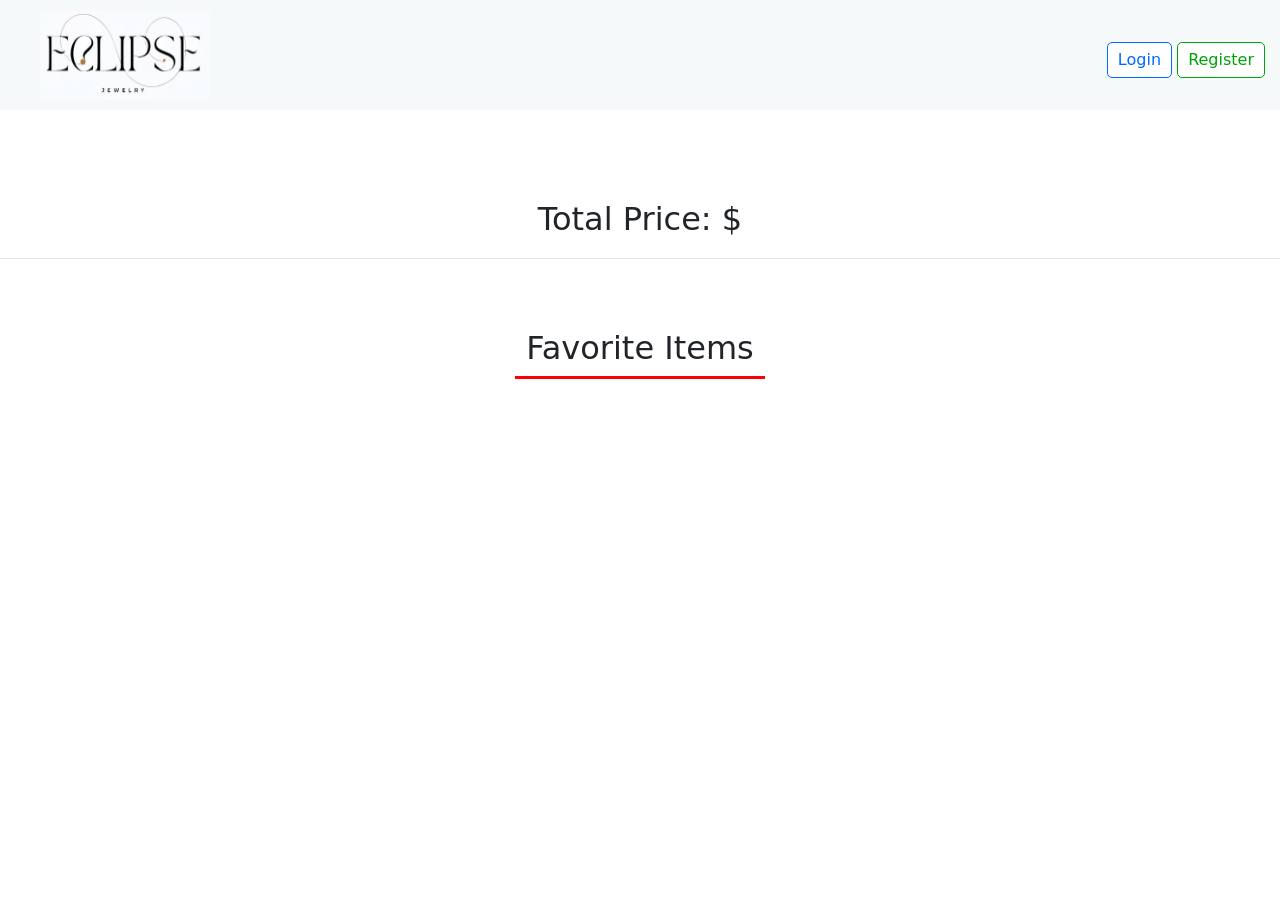
==== cart.html @ 4b3e2cd4 "add project" ====
<!DOCTYPE html>
<html lang="en">
    <head>
        <meta charset="UTF-8">
        <meta http-equiv="X-UA-Compatible" content="IE=edge">
        <meta name="viewport" content="width=device-width, initial-scale=1.0">
        <title>Shopping Cart || cart page</title>
        <link rel="stylesheet" href="css/style.css"/>
        <link rel="stylesheet" href="css/all.css"/>
        <link rel="stylesheet" href="css/bootstrap.min.css"/>
    </head>
    <body>
        <header style="margin-bottom: 50px;">
            <div class="container-fluid" style="background-color: #f6f9fa; padding: 10px 15px 10px 40px; display: flex;">
                <div class="logo">
                    <a href="index.html"><img src="images/Logo.png" alt="logo" width="170" height="90"></a>
                </div>
                <div class="cartContainer" style="margin-left: auto; margin-top: 2%; display: none;">
                    <span id="username"></span>
                    <span style="margin: 0 30px; color: rgb(0, 106, 255);"><i class="fa-solid fa-cart-shopping shoppingcart" style="cursor: pointer;"></i> <span id="counter"></span></span>
                    <div class="cartsProducts">
                        <div class="cartAddedProducts"></div>
                        <hr>
                        <div class="viewproducts"><a href="cart.html" style="color: black;">View All Products</a></div>
                    </div>
                    <button class="headerbtnLogout">Logout</button>
                </div>
                <div class="header_content" style="margin-left: auto;">
                    <button class="headerbtn headerbtn1">Login</button>
                    <button class="headerbtn headerbtn2">Register</button>
                </div>
            </div>
        </header>

        <div class="addedproducts row">
            
        </div>

        <h2 style="margin-top: 40px; text-align: center;">Total Price: $<span class="price"></span></h2>
        <hr style="margin-top: 20px; color: #8e8e8e;">

        <h2 class="favItem">Favorite Items</h2>
        <p class="underline"></p>

        <div class="addedfavproducts row">
            
            
        </div>

        <script src="js/cart.js"></script>
        <script src="js/bootstrap.bundle.min.js"></script>
    </body>
</html>
---- css/style.css ----
* {
    margin: 0;
    padding: 0;
    box-sizing: border-box;
}

.loginform {
    position: absolute;
    left: 50%;
    top: 50%;
    transform: translate(-50%,-50%);
    width: 65%;
    background-color: #f6f9fa;
    padding: 30px 30px 50px 30px;
    border-radius: 15px;
    box-shadow: 0px 0px 8px 0px #ddd ;
}
a {
    text-decoration: none !important;
}
input {
    display: block;
    outline: none;
    margin-top: 8px !important;
    margin-bottom: 15px !important;
    transition: 0.3s;
}
input[type="email"] , input[type="password"]{
    width: 100%;
    padding: 5px 10px;
    border: 1px solid #ddd;
    border-radius: 4px;
}
input[type="submit"]{
    padding: 8px 13px;
    background-color: rgb(0, 106, 255);
    color: white;
    border: 0;
    border-radius: 5px;
}
input[type="submit"]:hover {
    background-color: rgb(0, 0, 191);
}
input[type="text"] {
    width: 49%;
    display: inline;
    padding: 5px 10px;
    border: 1px solid #ddd;
    border-radius: 4px;
}
input[type="email"]:focus , input[type="password"]:focus , input[type="text"]:focus {
    box-shadow: 0px 0px 8px 0px rgba(0, 106, 255, 0.5) ;
}
.headerbtn {
    padding: 5px 10px;
    margin-top: 20%;
    background-color: white;
    border-radius: 5px;
    color: rgb(0, 106, 255);
    border: 1px solid rgb(0, 106, 255);
    transition: 0.3s;
}
.headerbtn2 {
    color: rgb(0, 162, 11);
    border: 1px solid rgb(0, 162, 11);
}
.headerbtn:hover {
    background-color: rgb(0, 106, 255);
    color: white;
}
.headerbtn2:hover {
    background-color: rgb(0, 162, 11);
}
.headerbtnLogout {
    padding: 5px 10px;
    background-color: white;
    border-radius: 5px;
    color: red;
    border: 1px solid red;
    transition: 0.3s;
}
.headerbtnLogout:hover {
    background-color: red;
    color: white;
}
.cartsProducts {
    position: absolute;
    top: 80px;
    left: calc(100% - 150px);
    width: 150px;
    border: 1px solid #ddd;
    border-radius: 3px;
    transition: 0.3s;
    padding: 10px 0px 15px 0px;
    display: none;
}
.productsincart {
    width: 100%;
    height: 100px;
    background-color: #eaeef1;
    border-radius: 8px;
    padding: 10px;
    margin-bottom: 10px;
}
.productsincart button {
    padding: 0px 7px;
    border: 1px solid black ;
    border-radius: 3px;
}
.viewproducts {
    margin: 0 !important;
    width: 100%;
    text-align: center;
}
.cards {
    height: 450px;
    width:330px !important;
    margin: auto;
    padding: 0 !important;
    overflow: hidden;
    margin-bottom: 20px;
    border: 1px solid #ddd;
    border-radius: 8px;
    text-align: center;
    transition: 0.5s
}
.cards:hover {
    transform: translateY(-10px);
    box-shadow: 0px 0px 5px 0px #0040ff ;
}
.cards:hover .image img {
    transform: scale(1.1,1.1);
}
.cards:active {
    transform: translateY(0px);
}
.image {
    height: 55%;
    width: 100%;
    margin-bottom: 20px;
    overflow: hidden;
}
.image img {
    width: 100%;
    height: 100%;
    transition: 0.5s;
}
.addBtn {
    padding: 8px 10px;
    color: white;
    background-color: rgb(0, 106, 255);
    border-radius: 5px;
    border: 0;
    margin-left: 15px;
}

.addedcard {
    width: 45% !important;
    height: 180px;
    border: 1px solid #ddd;
    border-radius: 5px;
    margin: auto;
    margin-top: 20px !important;
    display: flex;
}
.addedimage {
    width: 20%;
    height: 60%;
    border-radius: 8px;
    overflow: hidden;
    margin-right: 20px;
    margin-top: 6%;
}

.addedcard_content {
    margin-top: 20px;
}

.addedcard_content button {
    padding: 0px 7px;
    border: 1px solid black ;
    border-radius: 3px;
}

.heart {
    cursor: pointer;
}

.removeBtn {
    height: 40px;
    padding: 8px 10px;
    transform: translateY(120px);
    color: white;
    background-color: red;
    border-radius: 5px;
    border: 0;
}

.addedproducts {
    width: 80% !important;
    margin: auto !important;
}

.favItem {
    text-align: center;
    margin-top: 70px;
}
.underline {
    width: 250px;
    height: 3px;
    margin: auto;
    background-color: red;
}

.addedfavproducts {
    width: 70% !important;
    margin: auto !important;
    margin-top: 50px !important;
    margin-bottom: 50px !important;
    flex-wrap: nowrap !important;
    overflow-x: auto;
}

.favcontainer {
    width: 300px !important;
    height: 350px !important;
    border: 1px solid #ddd;
    overflow: hidden;
    border-radius: 8px;
    padding: 0 !important;
    margin-right: 20px;
    text-align: center;
}

.favImg {
    width: 100%;
    height: 60%;
    margin-bottom: 20px;
}

.favImg img {
    width: 100%;
    height: 100%;
}

.favcontainer i {
    color: red;
    cursor: pointer;
}
.addedcard , .favcontainer {
    transition: 0.3s;
}
.addedcard:hover , .favcontainer:hover {
    border: 2px solid red;
    transform: translateY(-5px);
}
.addedcard:active , .favcontainer:active {
    transform: translateY(0);
}
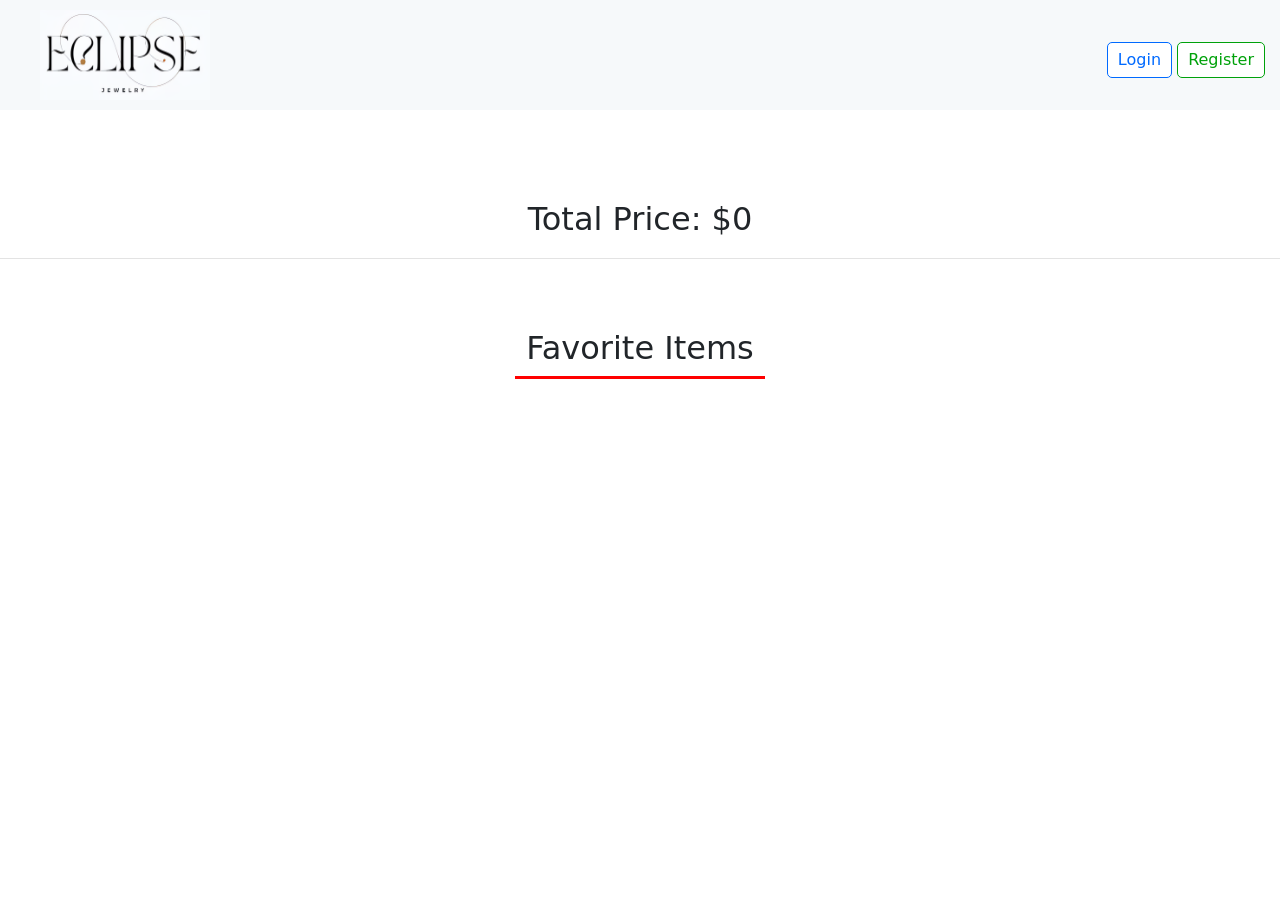
==== commit 50192e93: "update" ====
--- a/cart.html
+++ b/cart.html
@@ -47,7 +47,7 @@
             
         </div>
 
-        <script src="js/cart.js"></script>
-        <script src="js/bootstrap.bundle.min.js"></script>
+        <script src="JS/cart.js"></script>
+        <script src="JS/bootstrap.bundle.min.js"></script>
     </body>
 </html>
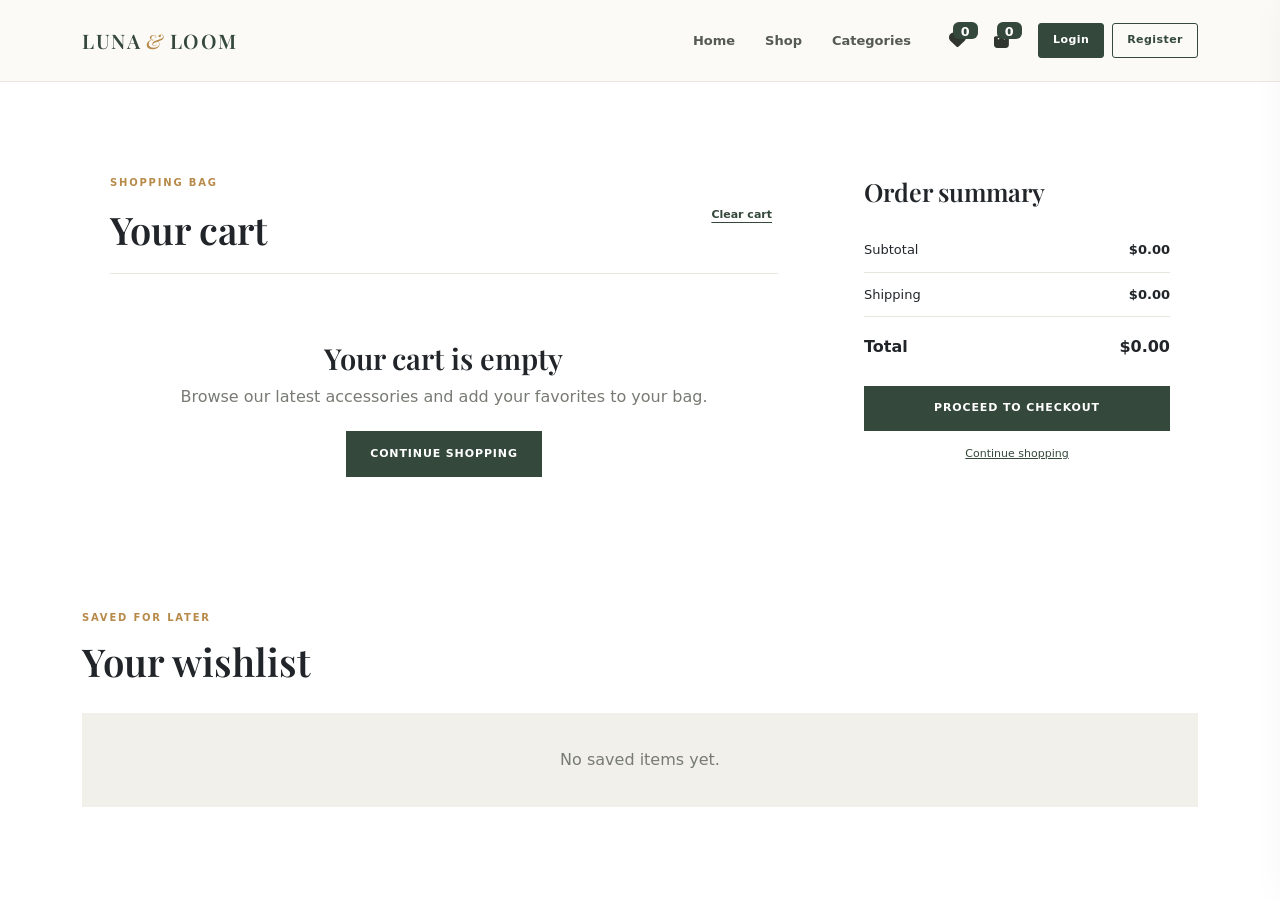
==== commit 592427d1: "modify" ====
--- a/cart.html
+++ b/cart.html
@@ -1,53 +1,118 @@
 <!DOCTYPE html>
 <html lang="en">
-    <head>
-        <meta charset="UTF-8">
-        <meta http-equiv="X-UA-Compatible" content="IE=edge">
-        <meta name="viewport" content="width=device-width, initial-scale=1.0">
-        <title>Shopping Cart || cart page</title>
-        <link rel="stylesheet" href="css/style.css"/>
-        <link rel="stylesheet" href="css/all.css"/>
-        <link rel="stylesheet" href="css/bootstrap.min.css"/>
-    </head>
-    <body>
-        <header style="margin-bottom: 50px;">
-            <div class="container-fluid" style="background-color: #f6f9fa; padding: 10px 15px 10px 40px; display: flex;">
-                <div class="logo">
-                    <a href="index.html"><img src="images/Logo.png" alt="logo" width="170" height="90"></a>
-                </div>
-                <div class="cartContainer" style="margin-left: auto; margin-top: 2%; display: none;">
-                    <span id="username"></span>
-                    <span style="margin: 0 30px; color: rgb(0, 106, 255);"><i class="fa-solid fa-cart-shopping shoppingcart" style="cursor: pointer;"></i> <span id="counter"></span></span>
-                    <div class="cartsProducts">
-                        <div class="cartAddedProducts"></div>
-                        <hr>
-                        <div class="viewproducts"><a href="cart.html" style="color: black;">View All Products</a></div>
-                    </div>
-                    <button class="headerbtnLogout">Logout</button>
-                </div>
-                <div class="header_content" style="margin-left: auto;">
-                    <button class="headerbtn headerbtn1">Login</button>
-                    <button class="headerbtn headerbtn2">Register</button>
-                </div>
+  <head>
+    <meta charset="UTF-8" />
+    <meta http-equiv="X-UA-Compatible" content="IE=edge" />
+    <meta name="viewport" content="width=device-width, initial-scale=1.0" />
+    <title>Your Cart | Luna & Loom</title>
+    <link rel="stylesheet" href="css/style.css" />
+    <link rel="stylesheet" href="css/all.css" />
+    <link rel="stylesheet" href="css/bootstrap.min.css" />
+  </head>
+  <body class="cart-page-body">
+    <header class="site-header">
+      <div class="container nav-shell">
+        <a href="index.html" class="brand" aria-label="Luna & Loom home">
+          Luna <span>&amp;</span> Loom
+        </a>
+
+        <nav class="main-nav" aria-label="Main navigation">
+          <a href="index.html">Home</a>
+          <a href="index.html#shop">Shop</a>
+          <a href="index.html#categories">Categories</a>
+        </nav>
+
+        <div class="top-bar-actions cart-page-actions">
+          <div class="nav-icons">
+            <button class="icon-button" type="button" id="favoriteTrigger" aria-label="View wishlist">
+              <i class="fa-solid fa-heart"></i>
+              <span class="badge" id="favoriteCount">0</span>
+            </button>
+            <button class="icon-button" type="button" id="cartTrigger" aria-label="Open cart">
+              <i class="fa-solid fa-bag-shopping"></i>
+              <span class="badge" id="cartCount">0</span>
+            </button>
+          </div>
+
+          <div class="auth-controls" id="authControls">
+            <button class="header-btn header-btn-primary" type="button" data-nav="login">Login</button>
+            <button class="header-btn header-btn-secondary" type="button" data-nav="register">Register</button>
+          </div>
+
+          <div class="user-badge hidden" id="userBadge">
+            <span id="usernameLabel">Hello, guest</span>
+            <button class="header-btn header-btn-danger" type="button" id="logoutBtn">Logout</button>
+          </div>
+        </div>
+      </div>
+    </header>
+
+    <main class="cart-page-main">
+      <div class="container cart-layout">
+        <section class="cart-panel">
+          <div class="cart-header-row">
+            <div>
+              <p class="eyebrow">Shopping bag</p>
+              <h1>Your cart</h1>
             </div>
-        </header>
+            <button id="clearCartBtn" type="button" class="text-button">Clear cart</button>
+          </div>
 
-        <div class="addedproducts row">
-            
+          <div id="cartItems" class="cart-items" aria-live="polite"></div>
+          <div id="cartEmptyState" class="empty-cart hidden">
+            <h2>Your cart is empty</h2>
+            <p>Browse our latest accessories and add your favorites to your bag.</p>
+            <a href="index.html#shop" class="primary-cta">Continue shopping</a>
+          </div>
+        </section>
+
+        <aside class="checkout-panel">
+          <h2>Order summary</h2>
+          <div class="summary-row">
+            <span>Subtotal</span>
+            <strong id="subtotalValue">$0.00</strong>
+          </div>
+          <div class="summary-row">
+            <span>Shipping</span>
+            <strong id="shippingValue">$0.00</strong>
+          </div>
+          <div class="summary-row total-row">
+            <span>Total</span>
+            <strong id="totalValue">$0.00</strong>
+          </div>
+          <button type="button" class="checkout-btn" id="checkoutBtn">Proceed to checkout</button>
+          <a href="index.html#shop" class="secondary-link">Continue shopping</a>
+        </aside>
+      </div>
+
+      <section class="wishlist-panel">
+        <div class="container section-header">
+          <div>
+            <p class="eyebrow">Saved for later</p>
+            <h2>Your wishlist</h2>
+          </div>
         </div>
+        <div class="container wishlist-grid" id="wishlistGrid"></div>
+      </section>
+    </main>
 
-        <h2 style="margin-top: 40px; text-align: center;">Total Price: $<span class="price"></span></h2>
-        <hr style="margin-top: 20px; color: #8e8e8e;">
+    <aside class="cart-drawer" id="cartDrawer" aria-label="Cart drawer">
+      <div class="drawer-header">
+        <h3>Your cart</h3>
+        <button type="button" class="close-drawer" id="closeCartDrawer" aria-label="Close cart">×</button>
+      </div>
+      <div id="miniCartItems" class="mini-cart-items"></div>
+      <div class="drawer-footer">
+        <div class="drawer-total-row">
+          <span>Subtotal</span>
+          <strong id="drawerSubtotal">$0.00</strong>
+        </div>
+        <a href="cart.html" class="drawer-link">View cart</a>
+      </div>
+    </aside>
 
-        <h2 class="favItem">Favorite Items</h2>
-        <p class="underline"></p>
-
-        <div class="addedfavproducts row">
-            
-            
-        </div>
-
-        <script src="JS/cart.js"></script>
-        <script src="JS/bootstrap.bundle.min.js"></script>
-    </body>
-</html>+    <script src="JS/store.js"></script>
+    <script src="JS/cart.js"></script>
+    <script src="JS/bootstrap.bundle.min.js"></script>
+  </body>
+</html>
--- a/css/style.css
+++ b/css/style.css
@@ -1,259 +1,18 @@
-* {
-    margin: 0;
-    padding: 0;
-    box-sizing: border-box;
-}
+@import url('https://fonts.googleapis.com/css2?family=DM+Sans:wght@400;500;600;700&family=Playfair+Display:wght@500;600;700&display=swap');
 
-.loginform {
-    position: absolute;
-    left: 50%;
-    top: 50%;
-    transform: translate(-50%,-50%);
-    width: 65%;
-    background-color: #f6f9fa;
-    padding: 30px 30px 50px 30px;
-    border-radius: 15px;
-    box-shadow: 0px 0px 8px 0px #ddd ;
-}
-a {
-    text-decoration: none !important;
-}
-input {
-    display: block;
-    outline: none;
-    margin-top: 8px !important;
-    margin-bottom: 15px !important;
-    transition: 0.3s;
-}
-input[type="email"] , input[type="password"]{
-    width: 100%;
-    padding: 5px 10px;
-    border: 1px solid #ddd;
-    border-radius: 4px;
-}
-input[type="submit"]{
-    padding: 8px 13px;
-    background-color: rgb(0, 106, 255);
-    color: white;
-    border: 0;
-    border-radius: 5px;
-}
-input[type="submit"]:hover {
-    background-color: rgb(0, 0, 191);
-}
-input[type="text"] {
-    width: 49%;
-    display: inline;
-    padding: 5px 10px;
-    border: 1px solid #ddd;
-    border-radius: 4px;
-}
-input[type="email"]:focus , input[type="password"]:focus , input[type="text"]:focus {
-    box-shadow: 0px 0px 8px 0px rgba(0, 106, 255, 0.5) ;
-}
-.headerbtn {
-    padding: 5px 10px;
-    margin-top: 20%;
-    background-color: white;
-    border-radius: 5px;
-    color: rgb(0, 106, 255);
-    border: 1px solid rgb(0, 106, 255);
-    transition: 0.3s;
-}
-.headerbtn2 {
-    color: rgb(0, 162, 11);
-    border: 1px solid rgb(0, 162, 11);
-}
-.headerbtn:hover {
-    background-color: rgb(0, 106, 255);
-    color: white;
-}
-.headerbtn2:hover {
-    background-color: rgb(0, 162, 11);
-}
-.headerbtnLogout {
-    padding: 5px 10px;
-    background-color: white;
-    border-radius: 5px;
-    color: red;
-    border: 1px solid red;
-    transition: 0.3s;
-}
-.headerbtnLogout:hover {
-    background-color: red;
-    color: white;
-}
-.cartsProducts {
-    position: absolute;
-    top: 80px;
-    left: calc(100% - 150px);
-    width: 150px;
-    border: 1px solid #ddd;
-    border-radius: 3px;
-    transition: 0.3s;
-    padding: 10px 0px 15px 0px;
-    display: none;
-}
-.productsincart {
-    width: 100%;
-    height: 100px;
-    background-color: #eaeef1;
-    border-radius: 8px;
-    padding: 10px;
-    margin-bottom: 10px;
-}
-.productsincart button {
-    padding: 0px 7px;
-    border: 1px solid black ;
-    border-radius: 3px;
-}
-.viewproducts {
-    margin: 0 !important;
-    width: 100%;
-    text-align: center;
-}
-.cards {
-    height: 450px;
-    width:330px !important;
-    margin: auto;
-    padding: 0 !important;
-    overflow: hidden;
-    margin-bottom: 20px;
-    border: 1px solid #ddd;
-    border-radius: 8px;
-    text-align: center;
-    transition: 0.5s
-}
-.cards:hover {
-    transform: translateY(-10px);
-    box-shadow: 0px 0px 5px 0px #0040ff ;
-}
-.cards:hover .image img {
-    transform: scale(1.1,1.1);
-}
-.cards:active {
-    transform: translateY(0px);
-}
-.image {
-    height: 55%;
-    width: 100%;
-    margin-bottom: 20px;
-    overflow: hidden;
-}
-.image img {
-    width: 100%;
-    height: 100%;
-    transition: 0.5s;
-}
-.addBtn {
-    padding: 8px 10px;
-    color: white;
-    background-color: rgb(0, 106, 255);
-    border-radius: 5px;
-    border: 0;
-    margin-left: 15px;
-}
-
-.addedcard {
-    width: 45% !important;
-    height: 180px;
-    border: 1px solid #ddd;
-    border-radius: 5px;
-    margin: auto;
-    margin-top: 20px !important;
-    display: flex;
-}
-.addedimage {
-    width: 20%;
-    height: 60%;
-    border-radius: 8px;
-    overflow: hidden;
-    margin-right: 20px;
-    margin-top: 6%;
-}
-
-.addedcard_content {
-    margin-top: 20px;
-}
-
-.addedcard_content button {
-    padding: 0px 7px;
-    border: 1px solid black ;
-    border-radius: 3px;
-}
-
-.heart {
-    cursor: pointer;
-}
-
-.removeBtn {
-    height: 40px;
-    padding: 8px 10px;
-    transform: translateY(120px);
-    color: white;
-    background-color: red;
-    border-radius: 5px;
-    border: 0;
-}
-
-.addedproducts {
-    width: 80% !important;
-    margin: auto !important;
-}
-
-.favItem {
-    text-align: center;
-    margin-top: 70px;
-}
-.underline {
-    width: 250px;
-    height: 3px;
-    margin: auto;
-    background-color: red;
-}
-
-.addedfavproducts {
-    width: 70% !important;
-    margin: auto !important;
-    margin-top: 50px !important;
-    margin-bottom: 50px !important;
-    flex-wrap: nowrap !important;
-    overflow-x: auto;
-}
-
-.favcontainer {
-    width: 300px !important;
-    height: 350px !important;
-    border: 1px solid #ddd;
-    overflow: hidden;
-    border-radius: 8px;
-    padding: 0 !important;
-    margin-right: 20px;
-    text-align: center;
-}
-
-.favImg {
-    width: 100%;
-    height: 60%;
-    margin-bottom: 20px;
-}
-
-.favImg img {
-    width: 100%;
-    height: 100%;
-}
-
-.favcontainer i {
-    color: red;
-    cursor: pointer;
-}
-.addedcard , .favcontainer {
-    transition: 0.3s;
-}
-.addedcard:hover , .favcontainer:hover {
-    border: 2px solid red;
-    transform: translateY(-5px);
-}
-.addedcard:active , .favcontainer:active {
-    transform: translateY(0);
-}+:root{--ink:#20231f;--muted:#777b73;--paper:#fbfaf7;--white:#fff;--line:#e8e6df;--green:#34483b;--sage:#e9eee6;--gold:#b78a4a;--serif:'Playfair Display',Georgia,serif;--sans:'DM Sans',Arial,sans-serif;--shadow:0 18px 50px rgba(35,39,31,.08)}
+*{box-sizing:border-box}html{scroll-behavior:smooth;scroll-padding-top:100px}body{margin:0;background:var(--paper);color:var(--ink);font-family:var(--sans);font-size:15px;line-height:1.6}img{max-width:100%;display:block}a{color:inherit;text-decoration:none!important}button,input,select{font:inherit}button{cursor:pointer}button:focus-visible,a:focus-visible,input:focus-visible,select:focus-visible{outline:3px solid #c5a36d;outline-offset:3px}.container{width:min(1220px,calc(100% - 48px));margin-inline:auto}.hidden{display:none!important}.sr-only{position:absolute;width:1px;height:1px;padding:0;margin:-1px;overflow:hidden;clip:rect(0,0,0,0);white-space:nowrap;border:0}
+.site-header{height:82px;background:rgba(251,250,247,.96);border-bottom:1px solid var(--line);position:sticky;top:0;z-index:50;backdrop-filter:blur(12px)}.nav-shell{height:100%;display:flex;align-items:center;justify-content:space-between;gap:28px}.brand img{width:142px;height:auto;max-height:60px;object-fit:contain}.main-nav{display:flex;align-items:center;gap:30px;margin-left:auto}.main-nav a{font-size:13px;font-weight:600;color:#555a52;transition:color .2s}.main-nav a:hover{color:var(--gold)}.top-bar-actions{display:flex;align-items:center;gap:17px}.search-field{height:40px;width:190px;background:#f1f0eb;border-radius:30px;display:flex;align-items:center;padding:0 13px;gap:9px;color:#8a8d84}.search-field input{margin:0!important;border:0;background:none;outline:0;width:100%;font-size:12px;color:var(--ink)}.nav-icons{display:flex;gap:6px}.icon-button{position:relative;border:0;background:transparent;color:#30352f;font-size:17px;width:38px;height:38px;border-radius:50%}.icon-button:hover{background:var(--sage)}.badge{position:absolute;top:0;right:-1px;min-width:17px;height:17px;border-radius:50%;background:var(--green);color:white;font-size:10px;line-height:17px;text-align:center}.auth-controls,.user-badge{display:flex;align-items:center;gap:8px}.user-badge{font-size:12px}.header-btn{border:1px solid var(--green);border-radius:3px;padding:8px 14px;font-size:11px;font-weight:700;letter-spacing:.04em;background:transparent;color:var(--green)}.header-btn-primary{background:var(--green);color:#fff}.header-btn-danger{border-color:#a7584d;color:#a7584d}.mobile-menu-button{display:none;background:none;border:0;padding:8px}.mobile-menu-button span{display:block;width:22px;height:2px;background:var(--ink);margin:5px}
+.hero-section{background:#e9eee8;overflow:hidden}.hero-shell{min-height:520px;display:grid;grid-template-columns:1fr 1fr;align-items:center;gap:50px;padding-block:56px}.eyebrow{text-transform:uppercase;letter-spacing:.18em;font-size:10px;font-weight:700;color:var(--gold);margin:0 0 14px}.hero-copy h1{font:600 clamp(42px,5vw,68px)/1.08 var(--serif);max-width:600px;margin:0 0 20px;letter-spacing:-.03em}.hero-text{max-width:470px;color:#666d63;font-size:15px;line-height:1.8}.hero-actions{display:flex;gap:12px;margin-top:28px}.primary-cta,.secondary-cta{display:inline-flex;justify-content:center;align-items:center;border:1px solid var(--green);padding:13px 23px;min-height:46px;font-size:11px;font-weight:700;letter-spacing:.08em;text-transform:uppercase;transition:.2s}.primary-cta{background:var(--green);color:#fff}.primary-cta:hover{background:#24352a;color:#fff}.secondary-cta{color:var(--green);background:transparent}.secondary-cta:hover{background:#fff}.hero-points{display:flex;gap:22px;padding:0;margin:27px 0 0;list-style:none;color:#62695f;font-size:10px}.hero-points li:before{content:'✓';color:var(--gold);margin-right:7px}.hero-visual{height:390px;position:relative}.showcase-card{position:absolute;background:#f8f6ef;box-shadow:var(--shadow);overflow:hidden}.showcase-card img{width:100%;height:100%;object-fit:contain;mix-blend-mode:multiply}.showcase-large{width:66%;height:90%;left:12%;top:5%;padding:30px}.showcase-small{width:36%;height:38%;padding:14px}.showcase-small.top{right:0;top:2%}.showcase-small.bottom{right:3%;bottom:1%}
+.categories-section,.featured-section,.shop-section{padding:86px 0}.section-header{display:flex;align-items:end;justify-content:space-between;margin-bottom:30px}.section-header h2,.newsletter-box h2,.promo-shell h2{font:600 clamp(28px,3vw,40px)/1.15 var(--serif);margin:0}.category-grid{display:grid;grid-template-columns:repeat(4,1fr);gap:16px}.category-card{height:260px;position:relative;overflow:hidden;background:#eee;cursor:pointer}.category-card img{width:100%;height:100%;object-fit:cover;transition:transform .5s;filter:saturate(.76)}.category-card:hover img{transform:scale(1.05)}.category-overlay{position:absolute;inset:0;display:flex;flex-direction:column;justify-content:end;padding:22px;color:white;background:linear-gradient(transparent 20%,rgba(16,19,15,.68))}.category-tag{font-size:10px;text-transform:uppercase;letter-spacing:.15em}.category-overlay strong{font:600 24px var(--serif)}.featured-section{background:#f1f0eb}.view-link,.text-button{font-size:11px;color:var(--green);font-weight:700;border:0;background:none;text-decoration:underline!important;text-underline-offset:4px}.feature-row{display:grid;grid-template-columns:repeat(3,1fr);gap:20px}.feature-card{position:relative;background:#fff;display:grid;grid-template-columns:42% 1fr;align-items:center;min-height:165px;padding:12px;gap:14px}.feature-card img{height:140px;width:100%;object-fit:contain;background:#f5f4ef}.feature-card h3{font:600 19px var(--serif);margin:0 0 8px}.feature-card p{color:var(--gold);font-size:13px;font-weight:700;margin:0}.feature-badge,.product-badge{position:absolute;top:12px;left:12px;background:var(--green);color:white;padding:4px 9px;font-size:9px;text-transform:uppercase;letter-spacing:.08em;z-index:1}.feature-badge.sale{background:#a7584d}
+.shop-section{background:var(--paper)}.catalog-header{align-items:end}.sort-wrap{display:flex;align-items:center;gap:10px}.sort-label{font-size:11px;color:var(--muted)}.sort-wrap select,.filter-group select{height:42px;background:white;border:1px solid var(--line);padding:0 12px;color:var(--ink);font-size:12px}.catalog-layout{display:grid;grid-template-columns:235px 1fr;gap:36px;align-items:start}.filter-panel{background:#f1f0eb;padding:21px;position:sticky;top:102px}.filter-header{display:flex;align-items:center;justify-content:space-between;border-bottom:1px solid #dcdad2;padding-bottom:13px;margin-bottom:18px}.filter-header h3{font:600 21px var(--serif);margin:0}.filter-group{margin:0 0 20px}.filter-group>label{font-size:11px;font-weight:700;display:block;margin-bottom:8px}.inline-search{display:flex}.inline-search input,.price-inputs input{min-width:0;width:100%;border:1px solid var(--line);background:white;padding:10px;font-size:12px;margin:0!important}.inline-search button{border:0;background:var(--green);color:#fff;font-size:10px;padding:0 10px}.filter-group select{width:100%}.price-inputs{display:flex;gap:8px}.checkbox-row{display:flex;gap:8px;align-items:center;font-size:12px;margin:0 0 20px}.checkbox-row input{margin:0!important;accent-color:var(--green)}.active-filters{display:flex;flex-wrap:wrap;gap:6px}.filter-chip{border:1px solid #d4d1c8;background:white;border-radius:20px;padding:5px 9px;color:#52584f;font-size:10px}.filter-none{font-size:11px;color:#888}.results-meta{font-size:12px;color:var(--muted);margin:0 0 14px}.results-meta strong{font-size:17px;color:var(--ink);margin-right:4px}.product-grid{display:grid;grid-template-columns:repeat(3,minmax(0,1fr));gap:20px}.product-card{background:#fff;min-width:0;transition:transform .25s,box-shadow .25s}.product-card:hover{transform:translateY(-4px);box-shadow:var(--shadow)}.product-card-image-wrap{height:235px;position:relative;background:#f1f0eb;padding:20px}.product-card-image-wrap img{width:100%;height:100%;object-fit:contain;mix-blend-mode:multiply}.product-card-image-wrap .sale-badge{left:auto;right:12px;background:#a7584d}.product-card-body{padding:15px}.product-topline{display:flex;align-items:center;justify-content:space-between}.category-label{font-size:9px;color:var(--gold);text-transform:uppercase;letter-spacing:.14em;font-weight:700}.favorite-toggle{border:0;background:none;color:#93968f;padding:3px}.favorite-toggle.active{color:#aa5e55}.product-card h3{font:600 19px/1.25 var(--serif);margin:8px 0}.product-description{font-size:11px;color:var(--muted);line-height:1.6;min-height:36px;margin:0 0 10px}.product-price-row{display:flex;justify-content:space-between;align-items:center;gap:5px}.current-price{font-size:14px;font-weight:700}.original-price{font-size:11px;text-decoration:line-through;color:#a3a49f;margin-left:6px}.stock-pill{font-size:9px;padding:4px 7px;border-radius:20px}.in-stock{color:#46634e;background:#e9f0e8}.out-of-stock{color:#92534a;background:#f5e9e6}.product-actions{display:flex;gap:8px;margin-top:13px}.add-cart-button,.details-button{flex:1;min-height:36px;border:1px solid var(--green);font-size:10px;text-transform:uppercase;letter-spacing:.06em;font-weight:700}.add-cart-button{background:var(--green);color:white}.add-cart-button:hover{background:#24352a}.add-cart-button.in-cart{background:#e9eee6;color:var(--green)}.details-button{color:var(--green);background:white}.state-panel{padding:30px;background:#f1f0eb;text-align:center;color:var(--muted);font-size:13px}.load-more-wrap{text-align:center;margin-top:28px}
+.promo-section{background:var(--green);color:white;padding:50px 0}.promo-shell{display:flex;align-items:center;justify-content:space-between;gap:30px}.promo-shell .eyebrow{color:#d7bd93}.promo-shell h2{max-width:650px}.promo-shell .primary-cta{background:white;color:var(--green);border-color:white}.newsletter-section{padding:68px 0}.newsletter-box{display:flex;align-items:center;justify-content:space-between;gap:30px}.newsletter-box h2{font-size:30px}.newsletter-form{display:flex;width:min(430px,100%)}.newsletter-form input{flex:1;min-width:0;margin:0!important;border:1px solid var(--line);padding:12px 14px;background:white}.newsletter-form button{border:0;background:var(--green);color:white;padding:0 18px;text-transform:uppercase;font-size:10px;font-weight:700;letter-spacing:.08em}.site-footer{background:#202821;color:#dce0d9;padding:54px 0 20px}.footer-grid{display:grid;grid-template-columns:1.5fr 1fr 1fr 1fr;gap:35px}.footer-logo{width:130px;max-height:60px;object-fit:contain;filter:brightness(0) invert(1);margin-bottom:12px}.footer-grid p,.footer-grid li{color:#b7beb5;font-size:11px}.footer-grid h3{font-size:11px;text-transform:uppercase;letter-spacing:.14em;color:white}.footer-grid ul{padding:0;list-style:none}.footer-grid li{margin:8px 0}.footer-grid a:hover{color:#e4c895}.footer-bottom{border-top:1px solid #414940;padding-top:18px;margin-top:30px;display:flex;justify-content:space-between;color:#aeb6ac;font-size:10px}.social-links{display:flex;gap:17px}.social-links a{color:#dce0d9}
+.cart-drawer{position:fixed;z-index:80;right:0;top:0;height:100vh;width:min(390px,100%);background:white;box-shadow:-15px 0 45px #0002;padding:22px;transform:translateX(110%);transition:transform .25s;display:flex;flex-direction:column}.cart-drawer.open{transform:translateX(0)}.drawer-header{display:flex;justify-content:space-between;align-items:center;border-bottom:1px solid var(--line);padding-bottom:12px}.drawer-header h3{font:600 24px var(--serif);margin:0}.close-drawer,.close-modal{border:0;background:none;font-size:27px;color:#656a62}.mini-cart-items{overflow:auto;flex:1;padding:14px 0}.mini-cart-empty{color:var(--muted);font-size:13px}.mini-cart-item{display:flex;gap:12px;padding:12px 0;border-bottom:1px solid var(--line)}.mini-cart-image{width:72px;height:72px;background:#f1f0eb;padding:6px}.mini-cart-image img{width:100%;height:100%;object-fit:contain}.mini-cart-info h4{font:600 15px var(--serif);margin:0}.mini-cart-info p{font-size:11px;color:var(--muted);margin:3px 0}.mini-cart-controls{display:flex;align-items:center;gap:10px}.mini-cart-controls button{border:1px solid var(--line);background:#fff;width:24px;height:24px}.drawer-footer{border-top:1px solid var(--line);padding-top:15px}.drawer-total-row{display:flex;justify-content:space-between;margin-bottom:12px}.drawer-link{display:block;text-align:center;padding:11px;background:var(--green);color:white!important;font-size:11px;font-weight:700;text-transform:uppercase}.modal{position:fixed;inset:0;z-index:100;display:grid;place-items:center;padding:20px}.modal-backdrop{position:absolute;inset:0;background:#141814aa}.modal-panel{position:relative;z-index:1;width:min(760px,100%);background:white;padding:30px;display:grid;grid-template-columns:1fr 1fr;gap:30px;box-shadow:var(--shadow)}.close-modal{position:absolute;right:12px;top:5px}.modal-image-wrap{background:#f1f0eb;min-height:300px;padding:20px}.modal-image-wrap img{width:100%;height:100%;object-fit:contain}.modal-copy{align-self:center}.modal-category{font-size:10px;color:var(--gold);text-transform:uppercase;letter-spacing:.15em}.modal-copy h3{font:600 31px var(--serif);margin:8px 0}.price-meta{font-size:19px;font-weight:700}.price-meta small{font-size:13px;color:#999;text-decoration:line-through;margin-left:8px}.modal-copy p{font-size:13px;color:var(--muted)}.modal-meta-row{display:flex;gap:8px;margin:15px 0}.modal-badge{font-size:9px;background:#f4eee3;padding:5px 8px}.modal-action{width:100%}
+.cart-page-main{padding:65px 0 30px}.cart-layout{display:grid;grid-template-columns:1.6fr .8fr;gap:30px;align-items:start}.cart-panel,.checkout-panel{background:#fff;padding:28px}.cart-header-row{display:flex;justify-content:space-between;align-items:center;border-bottom:1px solid var(--line);padding-bottom:18px;margin-bottom:15px}.cart-header-row h1{font:600 38px var(--serif);margin:0}.cart-item-card{display:flex;gap:20px;padding:18px 0;border-bottom:1px solid var(--line)}.cart-item-image{width:130px;height:130px;background:#f1f0eb;padding:10px;flex:none}.cart-item-image img{width:100%;height:100%;object-fit:contain}.cart-item-copy{flex:1}.cart-item-head,.cart-item-meta{display:flex;justify-content:space-between;align-items:center;gap:10px}.cart-item-head h3{font:600 21px var(--serif);margin:0}.cart-item-head p{font-size:11px;color:var(--muted);margin:4px 0}.remove-item{border:0;background:none;color:#9a5c52;text-decoration:underline;font-size:11px}.cart-item-meta{margin-top:20px}.qty-control{display:flex;align-items:center;gap:12px}.qty-control button{width:30px;height:30px;background:white;border:1px solid var(--line)}.empty-cart{text-align:center;padding:50px 20px}.empty-cart h2{font:600 29px var(--serif)}.empty-cart p{color:var(--muted);margin-bottom:22px}.checkout-panel h2{font:600 25px var(--serif);margin:0 0 20px}.summary-row{display:flex;justify-content:space-between;padding:12px 0;border-bottom:1px solid var(--line);font-size:13px}.total-row{font-size:16px;font-weight:700;border:0;padding-top:18px}.checkout-btn{width:100%;background:var(--green);color:white;border:0;padding:14px;font-size:11px;font-weight:700;letter-spacing:.08em;text-transform:uppercase;margin:15px 0}.secondary-link{display:block;text-align:center;color:var(--green);font-size:11px;text-decoration:underline!important}.wishlist-panel{padding:55px 0}.wishlist-grid{display:grid;grid-template-columns:repeat(4,1fr);gap:18px}.wishlist-card{background:white}.wishlist-image{height:180px;background:#f1f0eb;padding:15px}.wishlist-image img{width:100%;height:100%;object-fit:contain}.wishlist-copy{padding:14px}.wishlist-copy h3{font:600 18px var(--serif);margin:0}.wishlist-copy p{color:var(--gold);font-weight:700}.wishlist-actions{display:flex;align-items:center;gap:12px}.secondary-cta.small{padding:8px 12px;min-height:34px;font-size:9px}.wishlist-empty{grid-column:1/-1;color:var(--muted);padding:35px;background:#f1f0eb;text-align:center}
+/* Account pages */
+body:has(.loginform){min-height:100vh;background:linear-gradient(130deg,#e9eee8 0 38%,#fbfaf7 38%);display:flex;flex-direction:column}body:has(.loginform)>header{background:rgba(251,250,247,.9)}body:has(.loginform) .loginform{position:relative;left:auto;top:auto;transform:none;width:min(470px,calc(100% - 36px));margin:7vh auto;padding:38px;background:white;box-shadow:var(--shadow);border-radius:2px;line-height:1.5}body:has(.loginform) .loginform input[type=text],body:has(.loginform) .loginform input[type=email],body:has(.loginform) .loginform input[type=password]{width:100%;display:block;padding:12px 14px;border:1px solid var(--line);border-radius:0;background:#fdfdfb;margin:7px 0 17px!important}body:has(.loginform) .loginform input[type=submit]{width:100%;padding:13px;background:var(--green);border-radius:0;text-transform:uppercase;letter-spacing:.08em;font-weight:700;margin-top:20px!important}body:has(.loginform) .loginform input[type=checkbox]{display:inline;margin:0 7px 0 0!important;accent-color:var(--green)}body:has(.loginform) .loginform a{color:var(--green);text-decoration:underline!important}body:has(.loginform) .loginform br{display:none}
+@media(max-width:1050px){.main-nav{gap:18px}.search-field{width:155px}.product-grid{grid-template-columns:repeat(2,minmax(0,1fr))}.catalog-layout{grid-template-columns:210px 1fr}.product-card-image-wrap{height:230px}.category-card{height:220px}.feature-card{grid-template-columns:38% 1fr}.footer-grid{gap:20px}}
+@media(max-width:760px){.container{width:min(100% - 32px,600px)}.site-header{height:70px}.nav-shell{gap:10px}.brand img{width:118px}.mobile-menu-button{display:block;order:3}.top-bar-actions{margin-left:auto;gap:7px}.main-nav{display:none;position:absolute;left:0;right:0;top:69px;background:var(--paper);padding:20px 24px;border-bottom:1px solid var(--line);box-shadow:var(--shadow);flex-direction:column;align-items:flex-start;gap:16px}.main-nav.mobile-open{display:flex}.search-field{width:36px;padding:0;justify-content:center;background:transparent}.search-field input{position:absolute;top:76px;left:16px;width:calc(100% - 32px);height:42px;background:white;padding:0 14px;border:1px solid var(--line);display:none}.search-field:focus-within input{display:block}.auth-controls .header-btn-secondary{display:none}.header-btn{padding:7px 9px}.user-badge span{display:none}.hero-shell{grid-template-columns:1fr;gap:12px;padding-block:46px}.hero-copy h1{font-size:46px}.hero-visual{height:290px;width:100%;max-width:450px;margin:auto}.showcase-large{width:63%;height:92%;left:6%}.showcase-small{width:34%;height:38%}.hero-points{flex-wrap:wrap;gap:8px 16px}.categories-section,.featured-section,.shop-section{padding:58px 0}.category-grid{grid-template-columns:repeat(2,1fr);gap:10px}.category-card{height:190px}.category-overlay{padding:14px}.category-overlay strong{font-size:20px}.feature-row{grid-template-columns:1fr}.feature-card{min-height:130px;grid-template-columns:34% 1fr}.feature-card img{height:115px}.catalog-header{align-items:flex-start;gap:15px;flex-direction:column}.catalog-layout{grid-template-columns:1fr;gap:18px}.filter-panel{position:static;padding:16px;display:grid;grid-template-columns:1fr 1fr;gap:0 14px}.filter-header{grid-column:1/-1}.filter-group{margin-bottom:13px}.filter-group:last-child{grid-column:1/-1}.checkbox-row{align-self:center}.product-grid{gap:12px}.product-card-image-wrap{height:190px;padding:12px}.product-card-body{padding:11px}.product-card h3{font-size:17px}.product-description{font-size:10px}.stock-pill{display:none}.product-actions{flex-direction:column}.promo-shell,.newsletter-box{align-items:flex-start;flex-direction:column}.promo-shell h2{font-size:31px}.newsletter-box h2{font-size:27px}.newsletter-form{width:100%}.footer-grid{grid-template-columns:1fr 1fr}.footer-grid>div:first-child{grid-column:1/-1}.cart-layout{grid-template-columns:1fr;gap:16px}.cart-page-main{padding-top:35px}.cart-panel,.checkout-panel{padding:20px}.cart-item-card{gap:12px}.cart-item-image{width:92px;height:105px}.cart-item-head h3{font-size:18px}.wishlist-grid{grid-template-columns:repeat(2,1fr)}.wishlist-image{height:150px}.modal-panel{grid-template-columns:1fr;max-height:90vh;overflow:auto;padding:22px}.modal-image-wrap{min-height:210px}.close-modal{right:8px;top:0}}
+@media(max-width:430px){.container{width:calc(100% - 24px)}.hero-copy h1{font-size:39px}.hero-text{font-size:13px}.hero-actions .primary-cta,.hero-actions .secondary-cta{padding:11px 15px}.hero-points{font-size:9px}.category-card{height:155px}.category-overlay strong{font-size:17px}.product-grid{grid-template-columns:1fr 1fr;gap:8px}.product-card-image-wrap{height:145px;padding:8px}.product-card-body{padding:9px}.product-card h3{font-size:15px}.product-description{display:none}.current-price{font-size:12px}.product-actions{gap:5px}.add-cart-button,.details-button{font-size:9px;min-height:32px}.filter-panel{grid-template-columns:1fr}.filter-header,.filter-group:last-child{grid-column:auto}.footer-grid{gap:12px}.cart-header-row h1{font-size:32px}.cart-item-meta{margin-top:9px}.cart-item-head{align-items:flex-start}.qty-control{gap:7px}.cart-item-meta strong{font-size:12px}}
+@media(prefers-reduced-motion:reduce){*,*::before,*::after{scroll-behavior:auto!important;transition:none!important;animation:none!important}}
+.brand{display:inline-flex;align-items:center;gap:5px;white-space:nowrap;font:600 20px/1 var(--serif);letter-spacing:.075em;text-transform:uppercase;color:var(--green)!important}.brand span,.footer-brand span{font-style:italic;color:var(--gold);font-weight:500}.footer-brand{display:inline-block;color:#fff!important;font:600 21px/1.2 var(--serif);letter-spacing:.08em;text-transform:uppercase;margin:0 0 12px}
